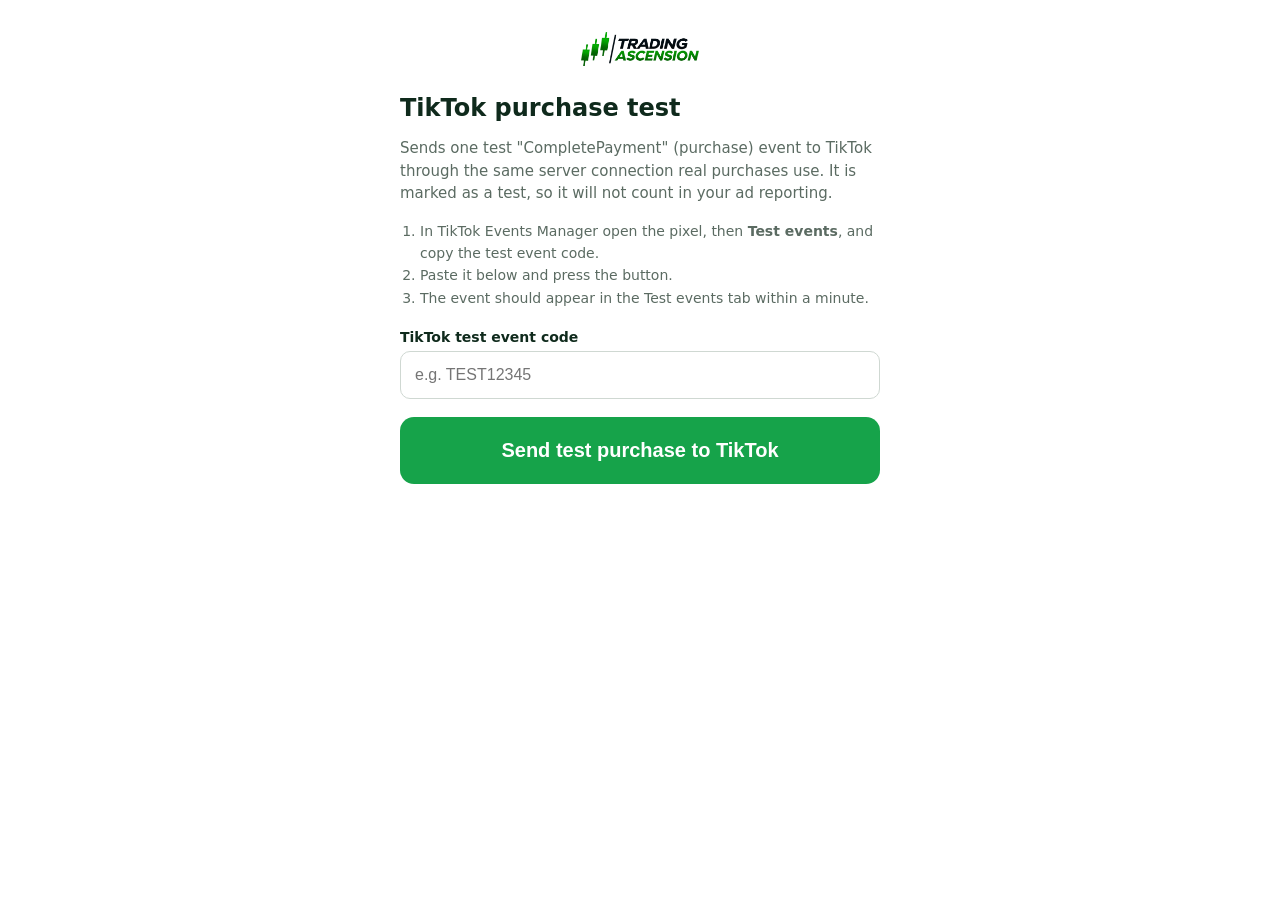
==== tiktok-test.html @ 56f353e0 "Embedded Whop checkout page, TikTok purchase-only tracking, test page Co-Authored-By: Claude Sonnet " ====
<!doctype html>
<html lang="en"><head>
<meta charset="utf-8"><meta name="viewport" content="width=device-width,initial-scale=1">
<meta name="robots" content="noindex"><title>TikTok purchase test</title>
<style>
body{margin:0;font-family:Inter,system-ui,sans-serif;background:#fff;color:#0f2a1c;display:flex;justify-content:center;padding:32px 20px}
main{max-width:480px;width:100%}
img{height:34px;display:block;margin:0 auto 28px}
h1{font-size:24px;margin:0 0 8px}p{color:#5b6b62;line-height:1.5;font-size:15px}
ol{color:#5b6b62;font-size:14px;line-height:1.6;padding-left:20px}
label{display:block;font-weight:600;font-size:14px;margin:20px 0 6px}
input{width:100%;box-sizing:border-box;padding:14px;font-size:16px;border:1px solid #cfd8d2;border-radius:10px}
button{width:100%;margin-top:18px;padding:22px 16px;font-size:20px;font-weight:700;color:#fff;background:#16a34a;border:0;border-radius:14px;cursor:pointer}
button:disabled{opacity:.6;cursor:wait}
#out{margin-top:20px;padding:14px;border-radius:10px;font-size:14px;white-space:pre-wrap;word-break:break-word;display:none}
.ok{background:#e8f7ee;color:#0b5d2a}.err{background:#fdecec;color:#8a1c1c}
</style></head><body><main>
<img src="assets/ta-logo.png" alt="Trading Ascension">
<h1>TikTok purchase test</h1>
<p>Sends one test "CompletePayment" (purchase) event to TikTok through the same server connection real purchases use. It is marked as a test, so it will not count in your ad reporting.</p>
<ol><li>In TikTok Events Manager open the pixel, then <b>Test events</b>, and copy the test event code.</li><li>Paste it below and press the button.</li><li>The event should appear in the Test events tab within a minute.</li></ol>
<label for="code">TikTok test event code</label>
<input id="code" placeholder="e.g. TEST12345" autocomplete="off">
<button id="go" type="button">Send test purchase to TikTok</button>
<div id="out"></div>
</main>
<script>
(function(){
  var URL='https://fbitbdhcimuiupptrwev.supabase.co/functions/v1/tiktok-test';
  var code=document.getElementById('code'),go=document.getElementById('go'),out=document.getElementById('out');
  try{code.value=localStorage.getItem('ta_tt_code')||''}catch(_){}
  var show=function(c,t){out.className=c;out.style.display='block';out.textContent=t};
  go.addEventListener('click',function(){
    var v=code.value.trim(); if(!v){show('err','Paste the test event code first.');return}
    try{localStorage.setItem('ta_tt_code',v)}catch(_){}
    var m=document.cookie.match(/(?:^|; )_ttp=([^;]+)/), q=new URLSearchParams(location.search);
    go.disabled=true; go.textContent='Sending…';
    fetch(URL,{method:'POST',headers:{'Content-Type':'application/json'},body:JSON.stringify({test_event_code:v,ttclid:q.get('ttclid')||undefined,ttp:m?decodeURIComponent(m[1]):undefined,user_agent:navigator.userAgent})})
    .then(function(r){return r.json()}).then(function(j){
      if(j.ok) show('ok','Sent. TikTok accepted the test purchase.\nEvent id: '+j.event_id+'\nNow check Events Manager > Test events.');
      else show('err','TikTok did not accept it.\n'+(j.error||JSON.stringify(j.tiktok)));
    }).catch(function(e){show('err','Could not reach the server: '+e)}).then(function(){go.disabled=false;go.textContent='Send test purchase to TikTok'});
  });
})();
</script></body></html>
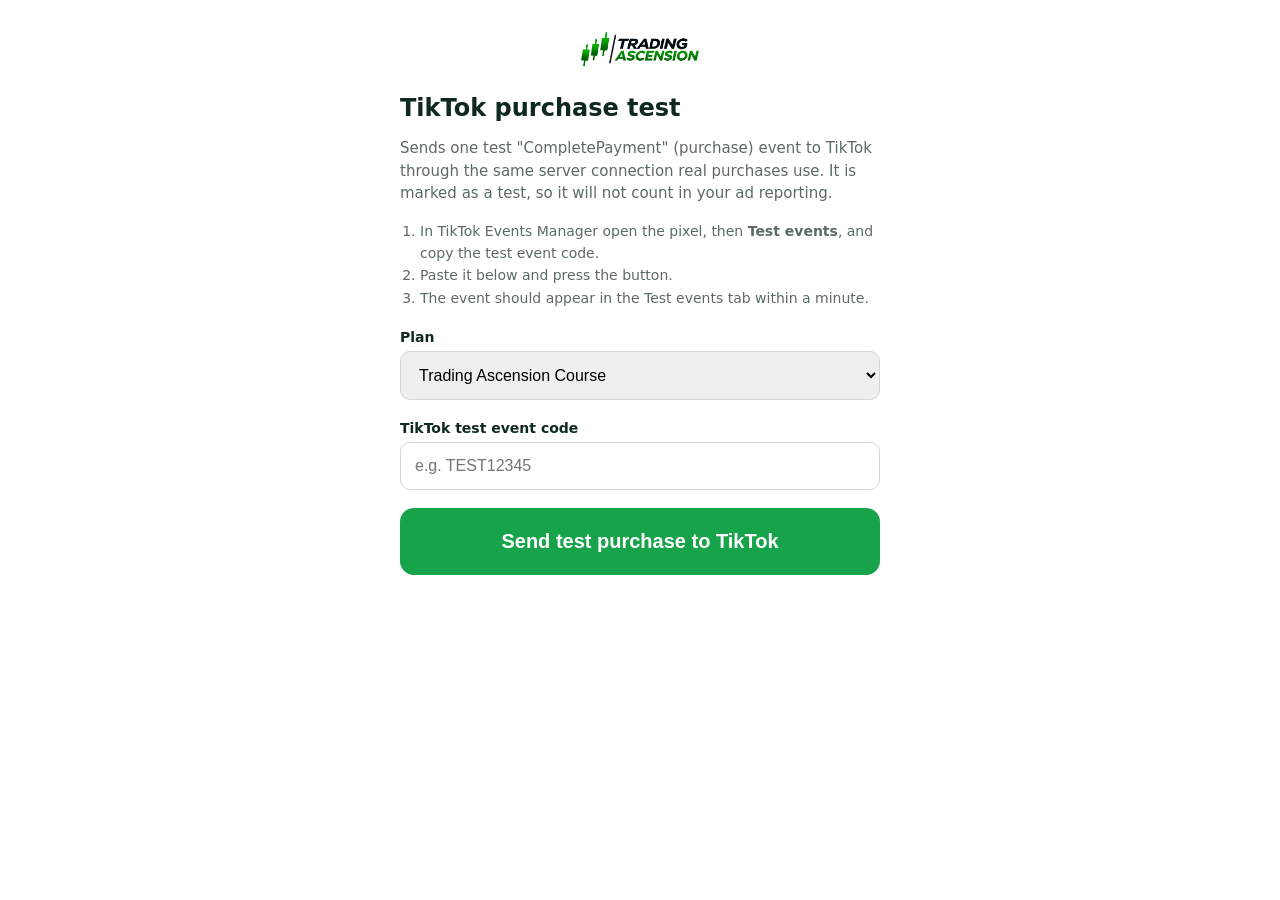
==== commit 2cafc0b8: "Test page: choose plan, send plan and value to TikTok Co-Authored-By: Claude Sonnet 5.5 <noreply@ant" ====
--- a/tiktok-test.html
+++ b/tiktok-test.html
@@ -9,7 +9,7 @@
 h1{font-size:24px;margin:0 0 8px}p{color:#5b6b62;line-height:1.5;font-size:15px}
 ol{color:#5b6b62;font-size:14px;line-height:1.6;padding-left:20px}
 label{display:block;font-weight:600;font-size:14px;margin:20px 0 6px}
-input{width:100%;box-sizing:border-box;padding:14px;font-size:16px;border:1px solid #cfd8d2;border-radius:10px}
+select,input{width:100%;box-sizing:border-box;padding:14px;font-size:16px;border:1px solid #cfd8d2;border-radius:10px}
 button{width:100%;margin-top:18px;padding:22px 16px;font-size:20px;font-weight:700;color:#fff;background:#16a34a;border:0;border-radius:14px;cursor:pointer}
 button:disabled{opacity:.6;cursor:wait}
 #out{margin-top:20px;padding:14px;border-radius:10px;font-size:14px;white-space:pre-wrap;word-break:break-word;display:none}
@@ -19,6 +19,8 @@
 <h1>TikTok purchase test</h1>
 <p>Sends one test "CompletePayment" (purchase) event to TikTok through the same server connection real purchases use. It is marked as a test, so it will not count in your ad reporting.</p>
 <ol><li>In TikTok Events Manager open the pixel, then <b>Test events</b>, and copy the test event code.</li><li>Paste it below and press the button.</li><li>The event should appear in the Test events tab within a minute.</li></ol>
+<label for="plan">Plan</label>
+<select id="plan"><option>Trading Ascension Course</option><option>Scalping Model</option></select>
 <label for="code">TikTok test event code</label>
 <input id="code" placeholder="e.g. TEST12345" autocomplete="off">
 <button id="go" type="button">Send test purchase to TikTok</button>
@@ -27,7 +29,7 @@
 <script>
 (function(){
   var URL='https://fbitbdhcimuiupptrwev.supabase.co/functions/v1/tiktok-test';
-  var code=document.getElementById('code'),go=document.getElementById('go'),out=document.getElementById('out');
+  var code=document.getElementById('code'),plan=document.getElementById('plan'),go=document.getElementById('go'),out=document.getElementById('out');
   try{code.value=localStorage.getItem('ta_tt_code')||''}catch(_){}
   var show=function(c,t){out.className=c;out.style.display='block';out.textContent=t};
   go.addEventListener('click',function(){
@@ -35,7 +37,7 @@
     try{localStorage.setItem('ta_tt_code',v)}catch(_){}
     var m=document.cookie.match(/(?:^|; )_ttp=([^;]+)/), q=new URLSearchParams(location.search);
     go.disabled=true; go.textContent='Sending…';
-    fetch(URL,{method:'POST',headers:{'Content-Type':'application/json'},body:JSON.stringify({test_event_code:v,ttclid:q.get('ttclid')||undefined,ttp:m?decodeURIComponent(m[1]):undefined,user_agent:navigator.userAgent})})
+    fetch(URL,{method:'POST',headers:{'Content-Type':'application/json'},body:JSON.stringify({test_event_code:v,plan:plan.value,ttclid:q.get('ttclid')||undefined,ttp:m?decodeURIComponent(m[1]):undefined,user_agent:navigator.userAgent})})
     .then(function(r){return r.json()}).then(function(j){
       if(j.ok) show('ok','Sent. TikTok accepted the test purchase.\nEvent id: '+j.event_id+'\nNow check Events Manager > Test events.');
       else show('err','TikTok did not accept it.\n'+(j.error||JSON.stringify(j.tiktok)));
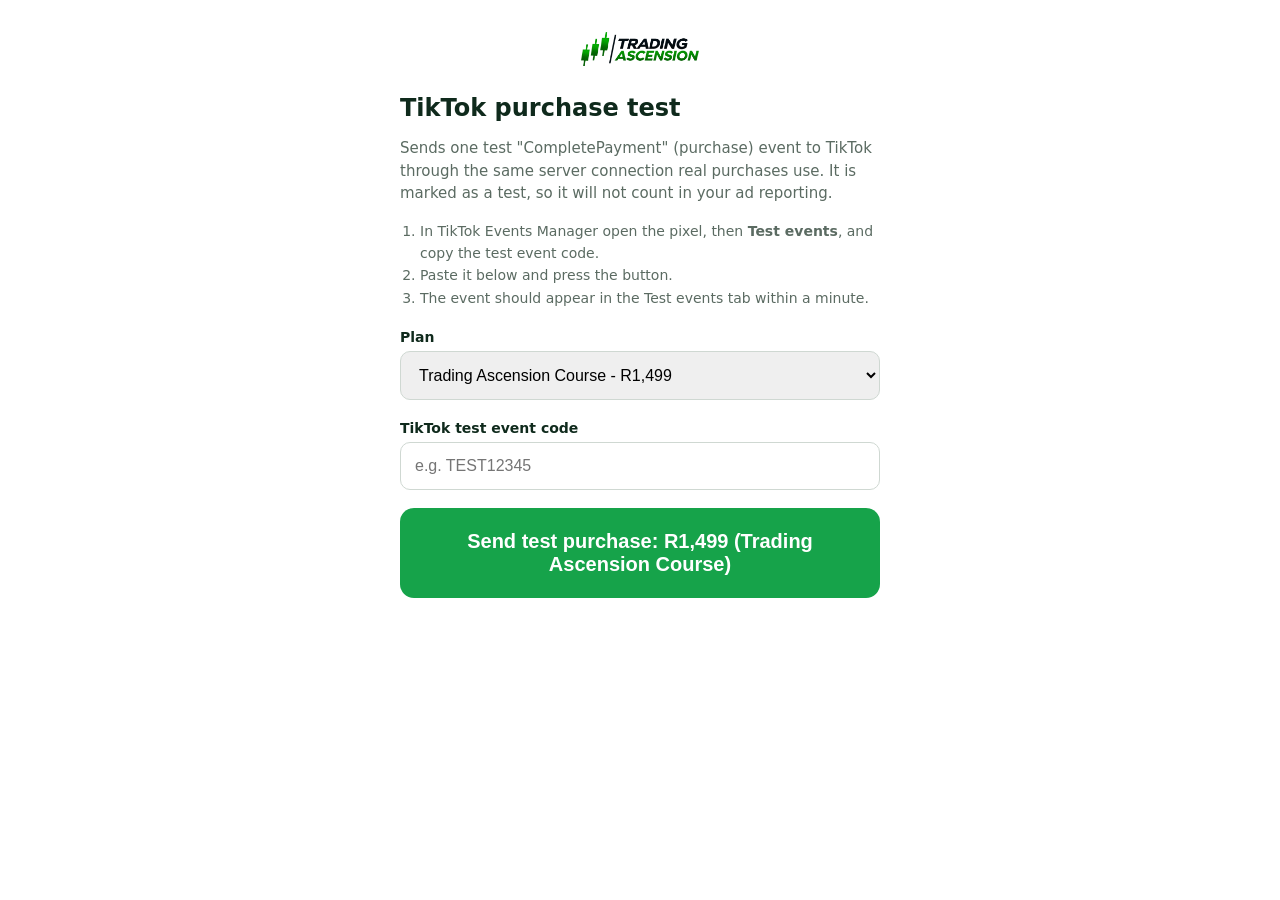
==== commit a8a73ce2: "Test page: show purchase amount on the plan list and button Co-Authored-By: Claude Sonnet 5.5 <norep" ====
--- a/tiktok-test.html
+++ b/tiktok-test.html
@@ -20,7 +20,7 @@
 <p>Sends one test "CompletePayment" (purchase) event to TikTok through the same server connection real purchases use. It is marked as a test, so it will not count in your ad reporting.</p>
 <ol><li>In TikTok Events Manager open the pixel, then <b>Test events</b>, and copy the test event code.</li><li>Paste it below and press the button.</li><li>The event should appear in the Test events tab within a minute.</li></ol>
 <label for="plan">Plan</label>
-<select id="plan"><option>Trading Ascension Course</option><option>Scalping Model</option></select>
+<select id="plan"><option value="Trading Ascension Course" data-p="1,499">Trading Ascension Course - R1,499</option><option value="Scalping Model" data-p="999">Scalping Model - R999</option></select>
 <label for="code">TikTok test event code</label>
 <input id="code" placeholder="e.g. TEST12345" autocomplete="off">
 <button id="go" type="button">Send test purchase to TikTok</button>
@@ -29,7 +29,9 @@
 <script>
 (function(){
   var URL='https://fbitbdhcimuiupptrwev.supabase.co/functions/v1/tiktok-test';
+  function label(){var o=plan.options[plan.selectedIndex];go.textContent='Send test purchase: R'+o.getAttribute('data-p')+' ('+o.value+')'}
   var code=document.getElementById('code'),plan=document.getElementById('plan'),go=document.getElementById('go'),out=document.getElementById('out');
+  plan.addEventListener('change',label);label();
   try{code.value=localStorage.getItem('ta_tt_code')||''}catch(_){}
   var show=function(c,t){out.className=c;out.style.display='block';out.textContent=t};
   go.addEventListener('click',function(){
@@ -41,7 +43,7 @@
     .then(function(r){return r.json()}).then(function(j){
       if(j.ok) show('ok','Sent. TikTok accepted the test purchase.\nEvent id: '+j.event_id+'\nNow check Events Manager > Test events.');
       else show('err','TikTok did not accept it.\n'+(j.error||JSON.stringify(j.tiktok)));
-    }).catch(function(e){show('err','Could not reach the server: '+e)}).then(function(){go.disabled=false;go.textContent='Send test purchase to TikTok'});
+    }).catch(function(e){show('err','Could not reach the server: '+e)}).then(function(){go.disabled=false;label()});
   });
 })();
 </script></body></html>
